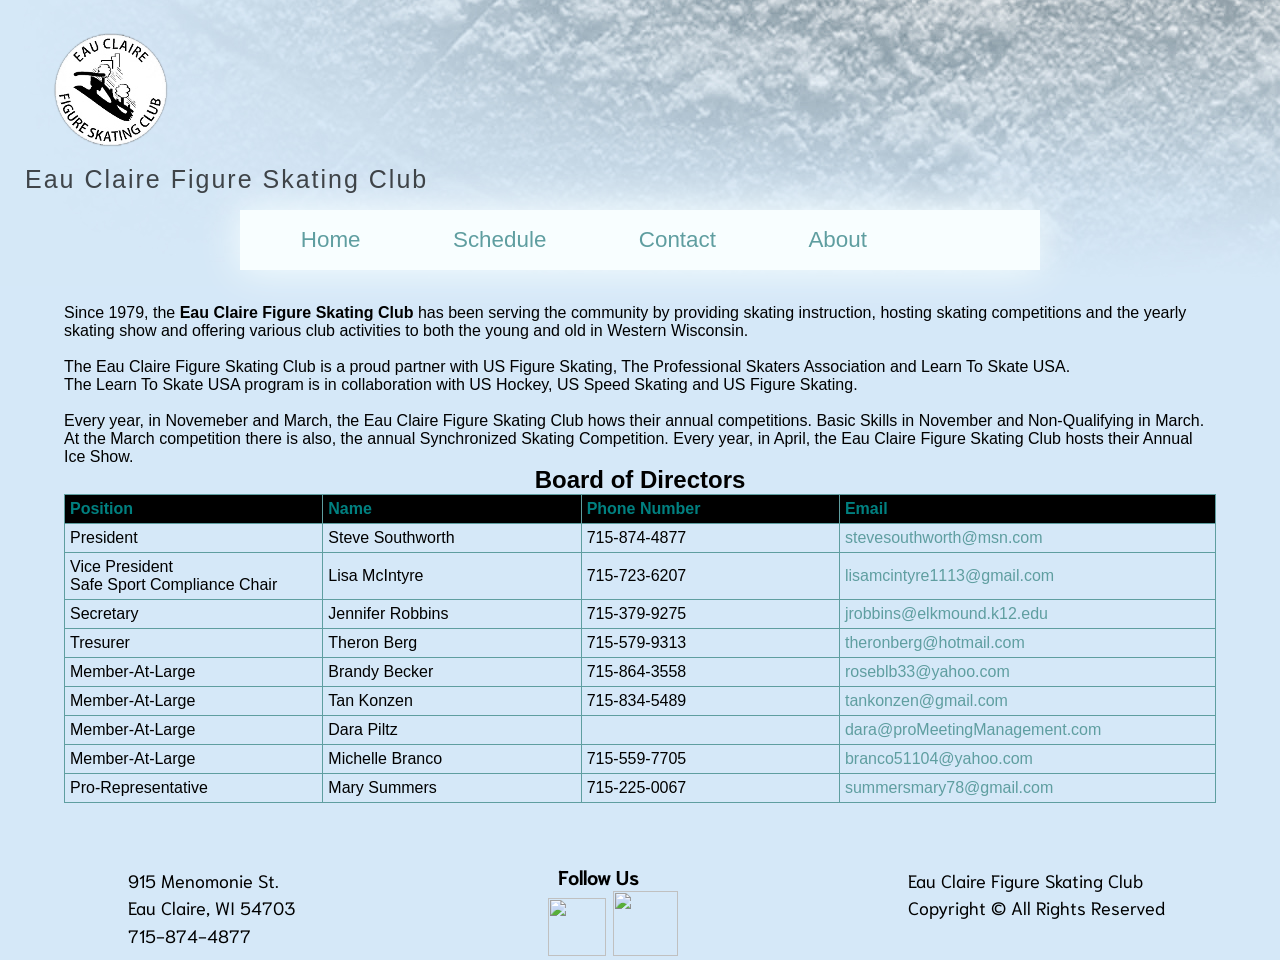
==== Front end/about.html @ 9b0f7a4b "Merge branch 'master' of https://github.com/AndrewKerstenCVTC/agile_fa_2018_IceContracting" ====
<!DOCTYPE html>
<html lang="en">
<head>
  <title>ECFigureSkate</title>
  <link href="css/stylesheet.css" rel="stylesheet" type="text/css">
    

</head>
<body>
<header>
    <img id= "logo" src="images/ECFigureSkateLogo.png"> <span id= "Title">Eau Claire Figure Skating Club</span> 
   
 
  
  <div class= "ul">
  <ul id="nav">
    <li><a class="active" href="IceSkating.html">Home</a></li>
    <li><a href="skaterInfo.html">Schedule</a></li>
    <li><a href="contact.html">Contact</a></li>
    <li><a href="about.html">About</a></li>
  </ul>
  </div>
  
  <!--<img src="images/ice_background2.jpg">-->
</header>
  
  <div id="main">
    <section id= "about">
      <p id="aboutIntro"><br>Since 1979, the <strong>Eau Claire Figure Skating Club</strong> has been serving the community by providing skating instruction, hosting skating competitions and the yearly skating show and offering various club activities to both the young and old in Western Wisconsin.</p><br>
      <p id="aboutIntro">The Eau Claire Figure Skating Club is a proud partner with US Figure Skating, The Professional Skaters Association and Learn To Skate USA.<br>
      The Learn To Skate USA program is in collaboration with US Hockey, US Speed Skating and US Figure Skating.
      <br>
      <br>
      Every year, in Novemeber and March, the Eau Claire Figure Skating Club hows their annual competitions. Basic Skills in November and Non-Qualifying in March. At the March competition there is also, the annual Synchronized Skating Competition.
      Every year, in April, the Eau Claire Figure Skating Club hosts their Annual Ice Show. </p>
    </section>
    
   <section id="boardOfDirectors">
   	<h2>Board of Directors</h2>
          <table class="boardOfDirectors">
            <tr class="boardOfDirectorsTR"><th>Position</th><th>Name</th><th>Phone Number</th><th>Email</th>
            <tr>
              <td>President</td> 
              <td>Steve Southworth</td>  
              <td>715-874-4877</td>  
              <td><a href="mailto:stevesouthworth@msn.com">stevesouthworth@msn.com</a></td>
            </tr>
            <tr>
              <td>Vice President<br>Safe Sport Compliance Chair</td>
              <td>Lisa McIntyre</td>
              <td>715-723-6207</td>  
              <td><a href="mailto:lisamcintyre1113@gmail.com">lisamcintyre1113@gmail.com</a></td>
            </tr>
            <tr>
              <td>Secretary</td>
              <td>Jennifer Robbins</td>  
              <td>715-379-9275</td>  
              <td><a href="mailto:jrobbins@elkmound.k12.edu">jrobbins@elkmound.k12.edu</a></td>
            </tr>
            <tr>
              <td>Tresurer</td>
              <td>Theron Berg</td>  
              <td>715-579-9313</td> 
              <td><a href="mailto:theronberg@hotmail.com">theronberg@hotmail.com</a></td>
            </tr>
            <tr>
              <td>Member-At-Large</td>
              <td>Brandy Becker</td>
              <td>715-864-3558</td>  
              <td><a href="mailto:roseblb33@yahoo.com">roseblb33@yahoo.com</a></td>
            </tr>
            <tr>
              <td>Member-At-Large</td>
              <td>Tan Konzen</td>  
              <td>715-834-5489</td>  
              <td><a href="mailto:tankonzen@gmail.com">tankonzen@gmail.com</a></td>
            </tr>
            <tr>
              <td>Member-At-Large</td>
              <td>Dara Piltz</td>
              <td>  </td>  
              <td><a href="mailto:dara@proMeetingManagement.com">dara@proMeetingManagement.com</a></td>
            </tr>
            <tr>
              <td>Member-At-Large</td>
              <td>Michelle Branco</td>  
              <td>715-559-7705</td>  
              <td><a href="mailto:branco51104@yahoo.com">branco51104@yahoo.com</a></td>
            </tr>
            <tr>
              <td>Pro-Representative</td>
              <td>Mary Summers</td>  
              <td>715-225-0067</td>  
              <td><a href="mailto:summersmary78@gmail.com">summersmary78@gmail.com</a></td>
            </tr>
          </table>
   </section>
  
</div>
      <footer class="newfooter">
      <div id="footer-address">
        <p>
          915 Menomonie St.
          <br>
          Eau Claire, WI 54703
          <br>
          715-874-4877
          <br>
        </p>

      </div>
      <div id="follow-us">
        <h6> Follow Us </h6>
        <div id="facebook2">
          <a href= "https://www.facebook.com/eauclairefigureskate"  target="_blank"> <img src="images/facebook_icon.png"> </a>
        </div>
        <div id="instagram2">
          <a href= "https://www.instagram.com/ec.figureskaters/" target="_blank"> <img  src="images/instagram_icon.png"> </a>
        </div>
      </div>
        <div id="rights">
          <p>
            Eau Claire Figure Skating Club <br>
            Copyright &copy; All Rights Reserved
          </p>
        </div>
    </footer>
  </body>
</html>
  <!-- Idk what's going on here but it was invalid html so I commented it out -sks
/*<<<<<<< HEAD
</body>
</html>
=======
</html>
>>>>>>> 5eecba372fe746730c32172f70d1462ac21bff67 -->
---- Front end/css/stylesheet.css ----
@import url(https://fonts.googleapis.com/css?family=Niramit:400,300,600);

* {
  margin: 0;
  padding: 0;
  box-sizing: border-box;
  -webkit-box-sizing: border-box;
  -moz-box-sizing: border-box;
  -webkit-font-smoothing: antialiased;
  -moz-font-smoothing: antialiased;
  -o-font-smoothing: antialiased;
  font-smoothing: antialiased;
  text-rendering: optimizeLegibility;
}
html{
  background-color: green;
  background-image: url("ice_background2.jpg");
  background: no-repeat;
  font-family: sans-serif
}

body {
  background-color: #d5e8f8;
}

#Title {
  font-family: sans-serif;
  font-size: 25px;
  letter-spacing: 2px;
  opacity: 0.7;
  text-align: right;
  position: relative;
  margin-left: 1em;
  padding-top: 1em;
}

header {
  background-image: url("../images/ice-background-1.jpg");
  background-repeat: no-repeat;
  background-position: bottom left;
  padding-bottom: 1em;  
}

#logo {
  position: relative;
  text-align: right;
  display: block;
  margin-left: 50px;
  padding-top: 30px;
  margin-bottom: 1em
}

ul {
    list-style-type: none;
    margin: 0;
    padding: 0;
    overflow: hidden;
}

li {
  display: block;
  margin: .5em;
  margin-left: 2em
}

li a {
    display: block;
    color: cadetblue;
    text-align: center;
    padding: 14px 16px;
    text-decoration: none;
}
a{
  color: cadetblue;
  text-decoration: none;
}
a:hover{
  color: #1b4b4d;
  text-decoration: underline
}
li a:hover {
    background-color: #89c5f8;
}
#nav li{
  display: inline-block;
  font-size: 1.4em;
  margin-top: 3px;
  margin-bottom: 3px;
  
}
#nav{
  box-shadow: 0 0 40px #f8feff;
  background-color: #f8feff;
  width: 50em;
  margin-top: 1em;
  margin-left: auto;
  margin-right: auto
}
.Sponsors {
  font-size: 3em;
  color: cadetblue;
  font-family: cursive;
  margin-bottom: 10px
}

.section1 {
  font-size: 16px;
}

#sessiontypes {
  margin: auto;
  width: 50%;
}
#sessiontypeh4 {
  float: left;
  display: inline-block;
  padding: 2px;
  margin-top: 1px;
  
}
#freestylebox {
  text-align: center;
  background-color: lightgray;
  padding-top: 2px;
  padding: 2px;
  border: 1px solid grey;
  border-radius: 4px;
  margin-left: 10px;
  margin-bottom: 10px;
  width: 80px;
  float: left;
}

#combobox {
  text-align: center;
  background-color: lightpink;
  padding: 2px;
  border: 1px solid #d46a6a;
  border-radius: 4px;
  width: 80px;
  float: left;
  margin-left: 10px;
  margin-bottom: 10px;
}

#movesbox {
  text-align: center;
  background-color: lightgreen;
  padding: 2px;
  border: 1px solid green;
  border-radius: 4px;
  width: 80px;
  float: left;
  margin-left: 10px;
  margin-bottom: 10px;
}



#SkatePic {
  display: block;
  margin-top: 50px;
  margin-left: auto;
  margin-right: auto;
  margin-bottom: 0;
  width: 80%;
  text-align: center;
}

/*
.footer {
    background-color: aliceblue;
    padding: 5px;
    text-align: center;
	color: black;
	font: 12px "HelveticaNeue";
	font-family: "HelveticaNeue","Helvetica Neue",Helvetica,Arial,sans-serif;
	width: 100%;
	display: inline-block;
    margin-top: 5em;
}

.footerinfo1 {
    float: left;
	text-align: center;
	display: inline;
	alink: black;
	vlink: black;
	color: black;
    width: 30%;
}

.footerinfo3 {
    float: left;
	text-align: center;
	display: inline;
	padding-right: 50px;
    width: 30%;

}

.footerinfo4 {
	float: right;
	text-align: center;
	display: inline;
	padding-right: 50px;
    width: 30%;
}
.social{
  height: 20px;
  width: 20px;
  display: inline-block;
  margin-left: 5px;
  margin-right: 5px
}
#facebook{
  background-image: url("../images/facebook.png");
}
#instagram{
  background-image: url("../images/instagram.png");
}



.footerinfo3 h4{
  margin-bottom: 8px;
}

*/


/* footer css   */
.newfooter {
  padding-top: 60px;
  padding-top: 60px;
  display: block;
  margin-left: 10%;
}

#footer-address {
  float: left;
  font-family: "Niramit", Helvetica, Arial, sans-serif;
  font-size: 18px;
  line-height: 1.525em;
  margin-right: 22%;
  margin-top: 4px;
}
#follow-us {
  float: left;
  
}

#follow-us h6 {
  font-size: 20px;
  font-family: "Niramit", Helvetica, Arial, sans-serif;
  margin-left: 10px;
  padding-bottom: 2px;
  
}

#facebook2 {
  display: inline-block;
  width: 60px;
  height: 60px;
}

#facebook2 img {
  width: 58px;
  height: 58px;
  margin-bottom: 3px;
}

#instagram2 {
  display: inline-block;
}

#instagram2 img {
  width: 65px;
  height: 65px;
}

#rights {
  float: right;
  font-family: "Niramit", Helvetica, Arial, sans-serif;
  font-size: 18px;
  line-height: 1.525em;
  margin-right: 10%;
  margin-left: 15%;
  margin-top: 4px;
}





/* end of footer css   */

#main{
  width: 90%;
  text-align: center;
  margin-left: auto;
  margin-right: auto;
}
.contact-info h1, .contact-info h2, .contact-info h3{
  text-align: left
}
#scheduleMain{
 
  margin-left: auto;
  margin-right: auto;
  margin-bottom: 2em;
  background-color: #c1e3ff;
  width: 96%;
  box-shadow: 5px 5px 10px #95c8f4;
  padding-bottom: 1em;
}
table{
  margin-left: auto;
  margin-right: auto;
  margin-bottom: 2em;
}
td, th, table{
  border: 1px solid cadetblue;
}
td, th{
  padding: 5px 0 5px 0;
  width: 13%
}
#scheduleMain h2{
  font-family: cursive;
  text-align: center;
  text-decoration: underline;
}
.calendarDay{
  text-align: left;
  margin-top: 0;
  font-size: 1.5em;
}
#contactForm{
  margin-bottom: 3em;
}
#contactForm h3{
  text-align: center;
}
#map{
  margin-left: auto;
  margin-right: auto;
}
#gold{
  float: left;
  background-image: url("../images/gold-final.png");
}
#silver{
  margin-left: auto;
  margin-right: auto;
  background-image: url("../images/silver-final.png");
}
#bronze{
  float: right;
  margin-top: 0;
  background-image: url("../images/bronze-final.png");
}
.sponsor{
  width: 294px;
  display: inline-block;
  height: 100%;
  background-repeat: no-repeat;
  background-position: top center;
  height: 542px;
  padding-top: 2em;
  box-shadow: 8px 8px 14px #23537b;
}
.hSponsor{
  font-size: 30px;
  color: black;
  font-family: cursive;
  text-decoration: underline;
  opacity: .55
}
.pSponsor{
  padding-left: 1em;
  padding-right: 1em;
  opacity: .55;
  font-family: serif;
  font-size: 1.37em
}
#Sponsor{
  margin-bottom: 4em;
}
#intro{
  margin-top: 0
}

table li {
  border: 1px solid cadetblue;
  border-radius: 3px;
  margin-left: 0.5em;
  margin-right: 0.5em;
  padding: 0.2em;
  text-align: center;
  background-color: #d5fdd5;
  cursor: pointer;
}

/* contact.html styles */
.contact-container {
	width: 80%;
	height: 80%;
	margin: 0 auto;
	background-color: #d5e8f8;
	padding-top: 2em;
}

.contact-column h3 {
	text-align: left;	
	padding-bottom: 1em;
}
.contact-column {
    float: left;
    width: 40%;
    height: 100%;
}

.row {
	height: 100%;
	width: 100%;
	margin: 0;
}

.row:after {
    content: "";
    display: table;
    clear: both;
}

.contact-form {
    margin: 0 auto;
    max-width: 500px;
    padding: 15px 15px 10px 15px;
    border: 1px solid #d5e8f8;
}

.contact-form .req {
    color:red;
}

.contact-form .split-input {
    width: 48%;
}

.split-label {
    width: 48%;
    display: inline-block;
    float: left;
}

.split-label:after {
    content: "";
    display: table;
    clear: both;
}

.contact-form .long-input {
    width: 98%;
}

.contact-form textarea {
    height: 5em;
}

.contact-form input {
	line-height: 2em;
}

.contact-form input[type=submit], 
.contact-form input[type=button],
.contact-form button {
    padding: 1.5em 3em 1.5em 3em;
    border: none;
    color: #ffffff;
    background-color: #356994;
    width: 100%;
}

.contact-form input[type=submit]:hover, 
.contact-form input[type=button]:hover,
.contact-form button:hover {
    background-color: #7BA7CC;
    box-shadow: none;
}

.contact-column a {
	color: #356994;
}

.contact-column a:hover {
	color: #7BA7CC;
	text-decoration: none;
}

.contact-form input[type=radio] {
	padding: 5px;
	margin: 5px;
	display: inline;
}

#right-float {
	float: right;
}

.contact-form label {
	margin: 0 0 3px 0;
    padding: 0px;
    font-weight: bold;
}

.block {
    display: block;
}

.inline {
    display: inline-block;
}

.contact-form li {
    padding: 5px;
    display: block;
    list-style: none;
    margin: 10px 0 0 0;
}

#session-times {
	margin-top: 3em;
	margin-bottom: 3em;
}

#session-times thead tr th:first-child,
tbody tr td:first-child {
	width: 5%;
	min-width: 10px;
  	max-width: 10px;
}

#map {
	width: 75% !important;
	height: 280px;
	margin: 0;
	position: relative;
	padding-bottom: 3em;
}

address {
	text-align:center;
	padding: 3em;
}

address > span {
	text-align:left; 
	display:inline-block;
	padding: 0;
	margin: 0;
	line-height: 1em;
}

/* summary.html styles */

#summary-container {
	width: 80%;
	margin: 0 auto;
}

.summary-column {
    float: left;
    width: 40%;
    height: 100%;
    margin: 3em;
}


/* about.html styles - start */

table.boardOfDirectors, th, td {
    /*border: 1px solid black;*/
    border-collapse: collapse;
    margin: auto;
    text-align: left
}
th, td {
    padding: 5px;
}

tr.boardOfDirectorsTR {
	color: teal;
	background-color: black;
}
#aboutIntro {
	text-align: left;
	
}

/* about.html styles - end */
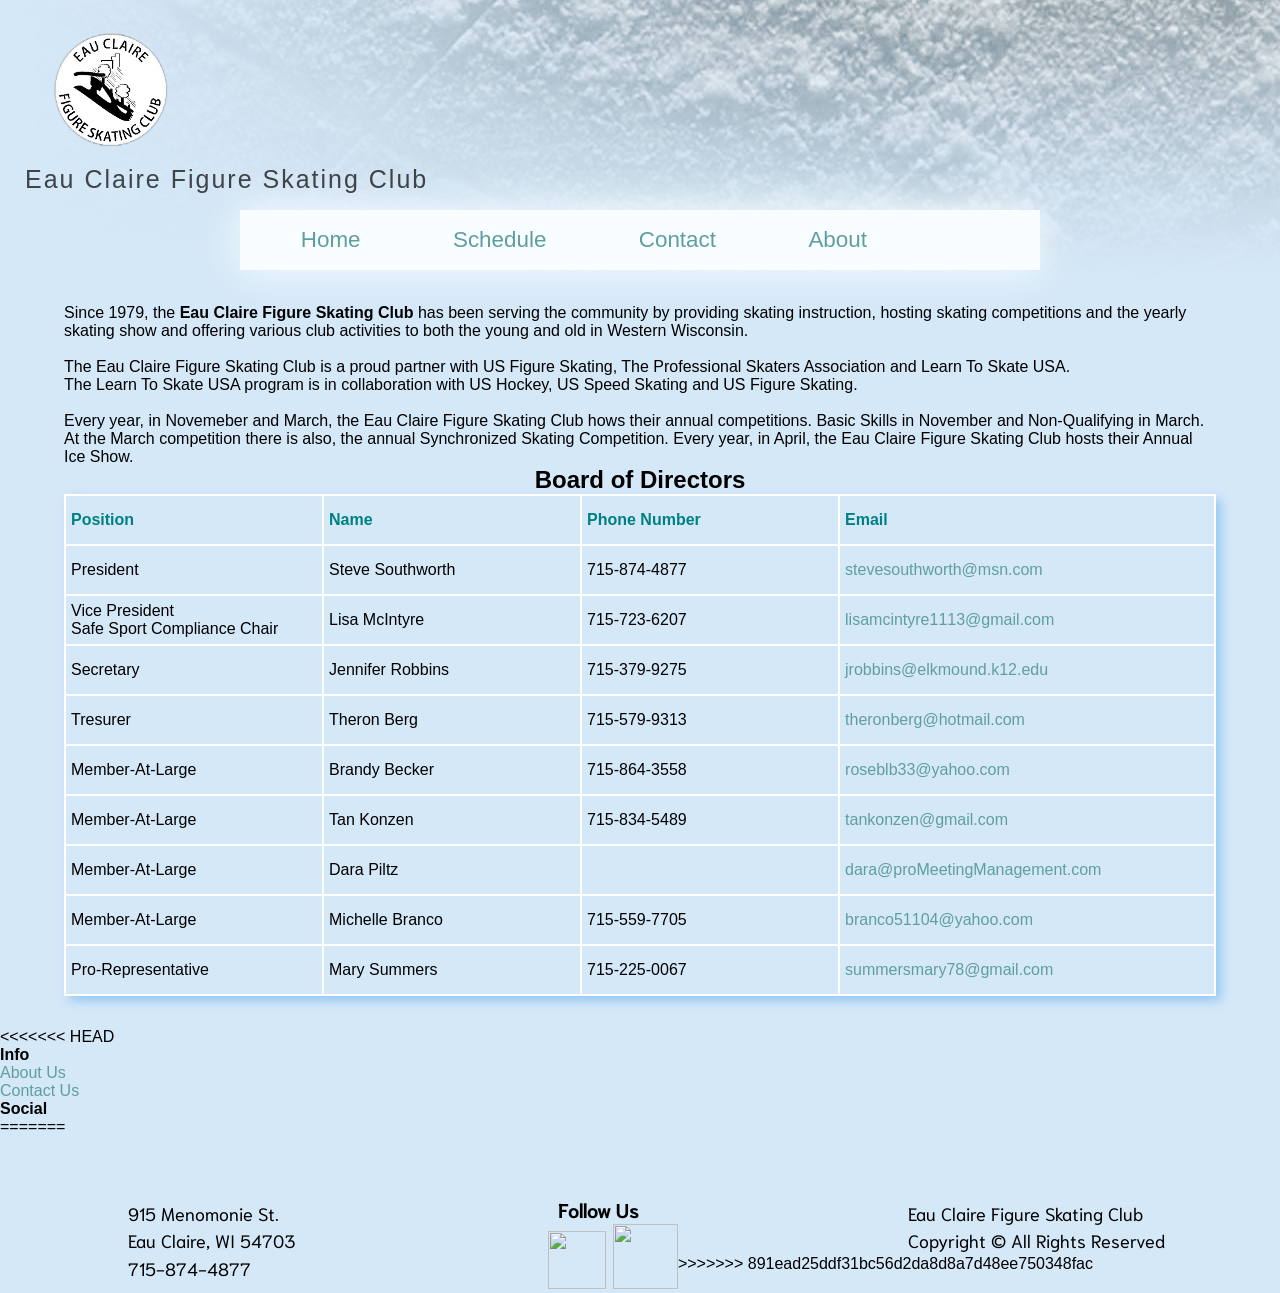
==== commit 303ab276: "edited calendar and contact form css. made footer smaller.  -sks" ====
--- a/Front end/about.html
+++ b/Front end/about.html
@@ -97,6 +97,20 @@
    </section>
   
 </div>
+<<<<<<< HEAD
+  <div class="footer">	
+	<ul id="footerinfo">
+		<h4>Info</h4>
+		<a href="about.html">About Us</a><br>
+		<a href="contact.html">Contact Us</a><br>
+    </ul>    
+	<ul id="footersocial">
+		<h4>Social</h4>
+        <div class="social"><a class="social" id="facebook" href="https://www.facebook.com/eauclairefigureskate" target="_blank"></a></div>
+        <div class="social"><a class="social" id="instagram" href="https://www.instagram.com/ec.figureskaters/" target="_blank"></a></div>
+    </ul>    
+  </div>
+=======
       <footer class="newfooter">
       <div id="footer-address">
         <p>
@@ -125,6 +139,7 @@
           </p>
         </div>
     </footer>
+>>>>>>> 891ead25ddf31bc56d2da8d8a7d48ee750348fac
   </body>
 </html>
   <!-- Idk what's going on here but it was invalid html so I commented it out -sks
--- a/Front end/css/stylesheet.css
+++ b/Front end/css/stylesheet.css
@@ -112,7 +112,6 @@
   width: 50%;
 }
 #sessiontypeh4 {
-  float: left;
   display: inline-block;
   padding: 2px;
   margin-top: 1px;
@@ -128,9 +127,10 @@
   margin-left: 10px;
   margin-bottom: 10px;
   width: 80px;
-  float: left;
-}
-
+}
+.key{
+  display: inline-block
+}
 #combobox {
   text-align: center;
   background-color: lightpink;
@@ -138,7 +138,6 @@
   border: 1px solid #d46a6a;
   border-radius: 4px;
   width: 80px;
-  float: left;
   margin-left: 10px;
   margin-bottom: 10px;
 }
@@ -150,13 +149,9 @@
   border: 1px solid green;
   border-radius: 4px;
   width: 80px;
-  float: left;
   margin-left: 10px;
   margin-bottom: 10px;
 }
-
-
-
 #SkatePic {
   display: block;
   margin-top: 50px;
@@ -170,41 +165,34 @@
 /*
 .footer {
     background-color: aliceblue;
-    padding: 5px;
     text-align: center;
 	color: black;
+    padding: 5px;
 	font: 12px "HelveticaNeue";
 	font-family: "HelveticaNeue","Helvetica Neue",Helvetica,Arial,sans-serif;
-	width: 100%;
 	display: inline-block;
     margin-top: 5em;
-}
-
-.footerinfo1 {
+    width: 40em;
+    margin-left: 30%;
+    margin-right: 30%;
+}
+
+#footerinfo {
     float: left;
 	text-align: center;
-	display: inline;
+	display: inline-block;
 	alink: black;
 	vlink: black;
 	color: black;
-    width: 30%;
-}
-
-.footerinfo3 {
+    width: 50%;
+}
+
+#footersocial {
     float: left;
 	text-align: center;
-	display: inline;
-	padding-right: 50px;
-    width: 30%;
-
-}
-
-.footerinfo4 {
-	float: right;
-	text-align: center;
-	display: inline;
-	padding-right: 50px;
-    width: 30%;
+	display: inline-block;
+    width: 50%;
+
 }
 .social{
   height: 20px;
@@ -305,26 +293,56 @@
   text-align: left
 }
 #scheduleMain{
+<<<<<<< HEAD
+  margin-bottom: 2em;
+  padding-bottom: 1em;
+  clear: both
+}
+.scheduleContent{
+=======
  
+>>>>>>> 891ead25ddf31bc56d2da8d8a7d48ee750348fac
+  margin-left: auto;
+  margin-right: auto;
+  width: 96%;
+}
+table{
   margin-left: auto;
   margin-right: auto;
   margin-bottom: 2em;
-  background-color: #c1e3ff;
-  width: 96%;
+  background-color: white;
   box-shadow: 5px 5px 10px #95c8f4;
-  padding-bottom: 1em;
-}
-table{
-  margin-left: auto;
-  margin-right: auto;
-  margin-bottom: 2em;
-}
-td, th, table{
-  border: 1px solid cadetblue;
 }
 td, th{
   padding: 5px 0 5px 0;
-  width: 13%
+  width: 13%;
+  margin-left: 5px;
+  background-color: #d5e8f8;
+}
+td{
+  height: 150px
+}
+#sessiontypes{
+  display: block;
+  margin-left: auto;
+  margin-right: auto;
+  width: 96%;
+  text-align: center
+}
+.scheduleContent button{
+  display: inline-block;
+  background-color: aliceblue;
+  box-shadow: 5px 5px 10px #95c8f4;
+  font-size: 1.3em;
+  padding: 4px;
+  border-radius: 7px;
+  margin: 1em; 
+  float: right
+}
+.scheduleContent button:hover{
+  background-color: #fff;
+  box-shadow: 3px 3px 5px #95c8f4;
+  
 }
 #scheduleMain h2{
   font-family: cursive;
@@ -467,35 +485,29 @@
 .contact-form textarea {
     height: 5em;
 }
-
-.contact-form input {
-	line-height: 2em;
-}
-
+.contact-form input[type=text]{
+  height: 3em;
+}
+.contact-form input[type=email]{
+  height: 3em;
+}
 .contact-form input[type=submit], 
 .contact-form input[type=button],
 .contact-form button {
-    padding: 1.5em 3em 1.5em 3em;
+    padding: 1px 15px 5px 15px;
     border: none;
     color: #ffffff;
-    background-color: #356994;
-    width: 100%;
+    font-size: 1em;
+    background-color: #7BA7CC;
+    height: 2em;
+    float: right
 }
 
 .contact-form input[type=submit]:hover, 
 .contact-form input[type=button]:hover,
 .contact-form button:hover {
-    background-color: #7BA7CC;
+    background-color: #A9CBE8;
     box-shadow: none;
-}
-
-.contact-column a {
-	color: #356994;
-}
-
-.contact-column a:hover {
-	color: #7BA7CC;
-	text-decoration: none;
 }
 
 .contact-form input[type=radio] {
@@ -503,7 +515,9 @@
 	margin: 5px;
 	display: inline;
 }
-
+select{
+  height: 3em;
+}
 #right-float {
 	float: right;
 }
@@ -529,20 +543,8 @@
     margin: 10px 0 0 0;
 }
 
-#session-times {
-	margin-top: 3em;
-	margin-bottom: 3em;
-}
-
-#session-times thead tr th:first-child,
-tbody tr td:first-child {
-	width: 5%;
-	min-width: 10px;
-  	max-width: 10px;
-}
-
 #map {
-	width: 75% !important;
+	width: 85% !important;
 	height: 280px;
 	margin: 0;
 	position: relative;
@@ -565,33 +567,33 @@
 /* summary.html styles */
 
 #summary-container {
-	width: 80%;
-	margin: 0 auto;
+	margin: 75px;
+    padding: 15px 15px 10px 15px;
+    border: 1px solid #d5e8f8;
 }
 
 .summary-column {
     float: left;
-    width: 40%;
+    width: 30%;
     height: 100%;
-    margin: 3em;
 }
 
 
 /* about.html styles - start */
 
-table.boardOfDirectors, th, td {
+.boardOfDirectors table, th, td {
     /*border: 1px solid black;*/
     border-collapse: collapse;
     margin: auto;
     text-align: left
 }
-th, td {
+.boardOfDirectors th, td {
     padding: 5px;
+    height: 3em
 }
 
 tr.boardOfDirectorsTR {
 	color: teal;
-	background-color: black;
 }
 #aboutIntro {
 	text-align: left;
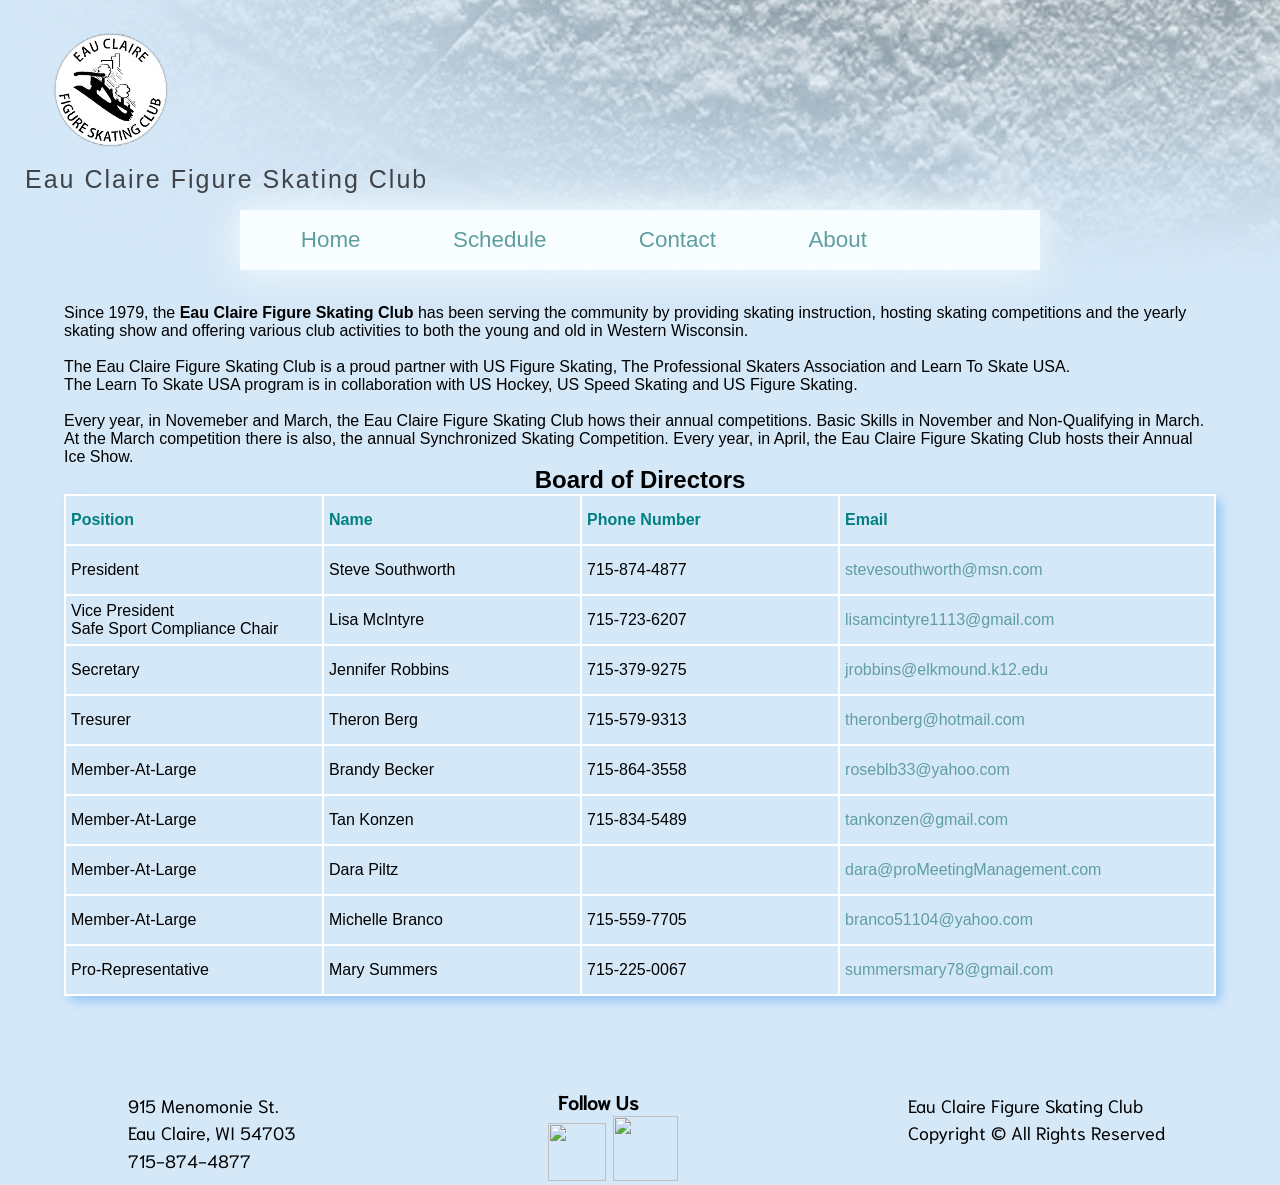
==== commit 7e9227eb: "adjust footer on pages as it added symbols - ayang" ====
--- a/Front end/about.html
+++ b/Front end/about.html
@@ -97,8 +97,7 @@
    </section>
   
 </div>
-<<<<<<< HEAD
-  <div class="footer">	
+  <!--<div class="footer">	
 	<ul id="footerinfo">
 		<h4>Info</h4>
 		<a href="about.html">About Us</a><br>
@@ -109,8 +108,7 @@
         <div class="social"><a class="social" id="facebook" href="https://www.facebook.com/eauclairefigureskate" target="_blank"></a></div>
         <div class="social"><a class="social" id="instagram" href="https://www.instagram.com/ec.figureskaters/" target="_blank"></a></div>
     </ul>    
-  </div>
-=======
+  </div>-->
       <footer class="newfooter">
       <div id="footer-address">
         <p>
@@ -139,7 +137,6 @@
           </p>
         </div>
     </footer>
->>>>>>> 891ead25ddf31bc56d2da8d8a7d48ee750348fac
   </body>
 </html>
   <!-- Idk what's going on here but it was invalid html so I commented it out -sks
--- a/Front end/css/stylesheet.css
+++ b/Front end/css/stylesheet.css
@@ -485,29 +485,51 @@
 .contact-form textarea {
     height: 5em;
 }
+<<<<<<< HEAD
 .contact-form input[type=text]{
   height: 3em;
 }
 .contact-form input[type=email]{
   height: 3em;
 }
+=======
+
+.contact-form input {
+	line-height: 2em;
+}
+
+>>>>>>> 9b0f7a4b4429ad6d7f694224ad76fb46e575d2eb
 .contact-form input[type=submit], 
 .contact-form input[type=button],
 .contact-form button {
-    padding: 1px 15px 5px 15px;
+    padding: 1.5em 3em 1.5em 3em;
     border: none;
     color: #ffffff;
+<<<<<<< HEAD
     font-size: 1em;
     background-color: #7BA7CC;
     height: 2em;
     float: right
+=======
+    background-color: #356994;
+    width: 100%;
+>>>>>>> 9b0f7a4b4429ad6d7f694224ad76fb46e575d2eb
 }
 
 .contact-form input[type=submit]:hover, 
 .contact-form input[type=button]:hover,
 .contact-form button:hover {
-    background-color: #A9CBE8;
+    background-color: #7BA7CC;
     box-shadow: none;
+}
+
+.contact-column a {
+	color: #356994;
+}
+
+.contact-column a:hover {
+	color: #7BA7CC;
+	text-decoration: none;
 }
 
 .contact-form input[type=radio] {
@@ -543,8 +565,20 @@
     margin: 10px 0 0 0;
 }
 
+#session-times {
+	margin-top: 3em;
+	margin-bottom: 3em;
+}
+
+#session-times thead tr th:first-child,
+tbody tr td:first-child {
+	width: 5%;
+	min-width: 10px;
+  	max-width: 10px;
+}
+
 #map {
-	width: 85% !important;
+	width: 75% !important;
 	height: 280px;
 	margin: 0;
 	position: relative;
@@ -567,15 +601,15 @@
 /* summary.html styles */
 
 #summary-container {
-	margin: 75px;
-    padding: 15px 15px 10px 15px;
-    border: 1px solid #d5e8f8;
+	width: 80%;
+	margin: 0 auto;
 }
 
 .summary-column {
     float: left;
-    width: 30%;
+    width: 40%;
     height: 100%;
+    margin: 3em;
 }
 
 
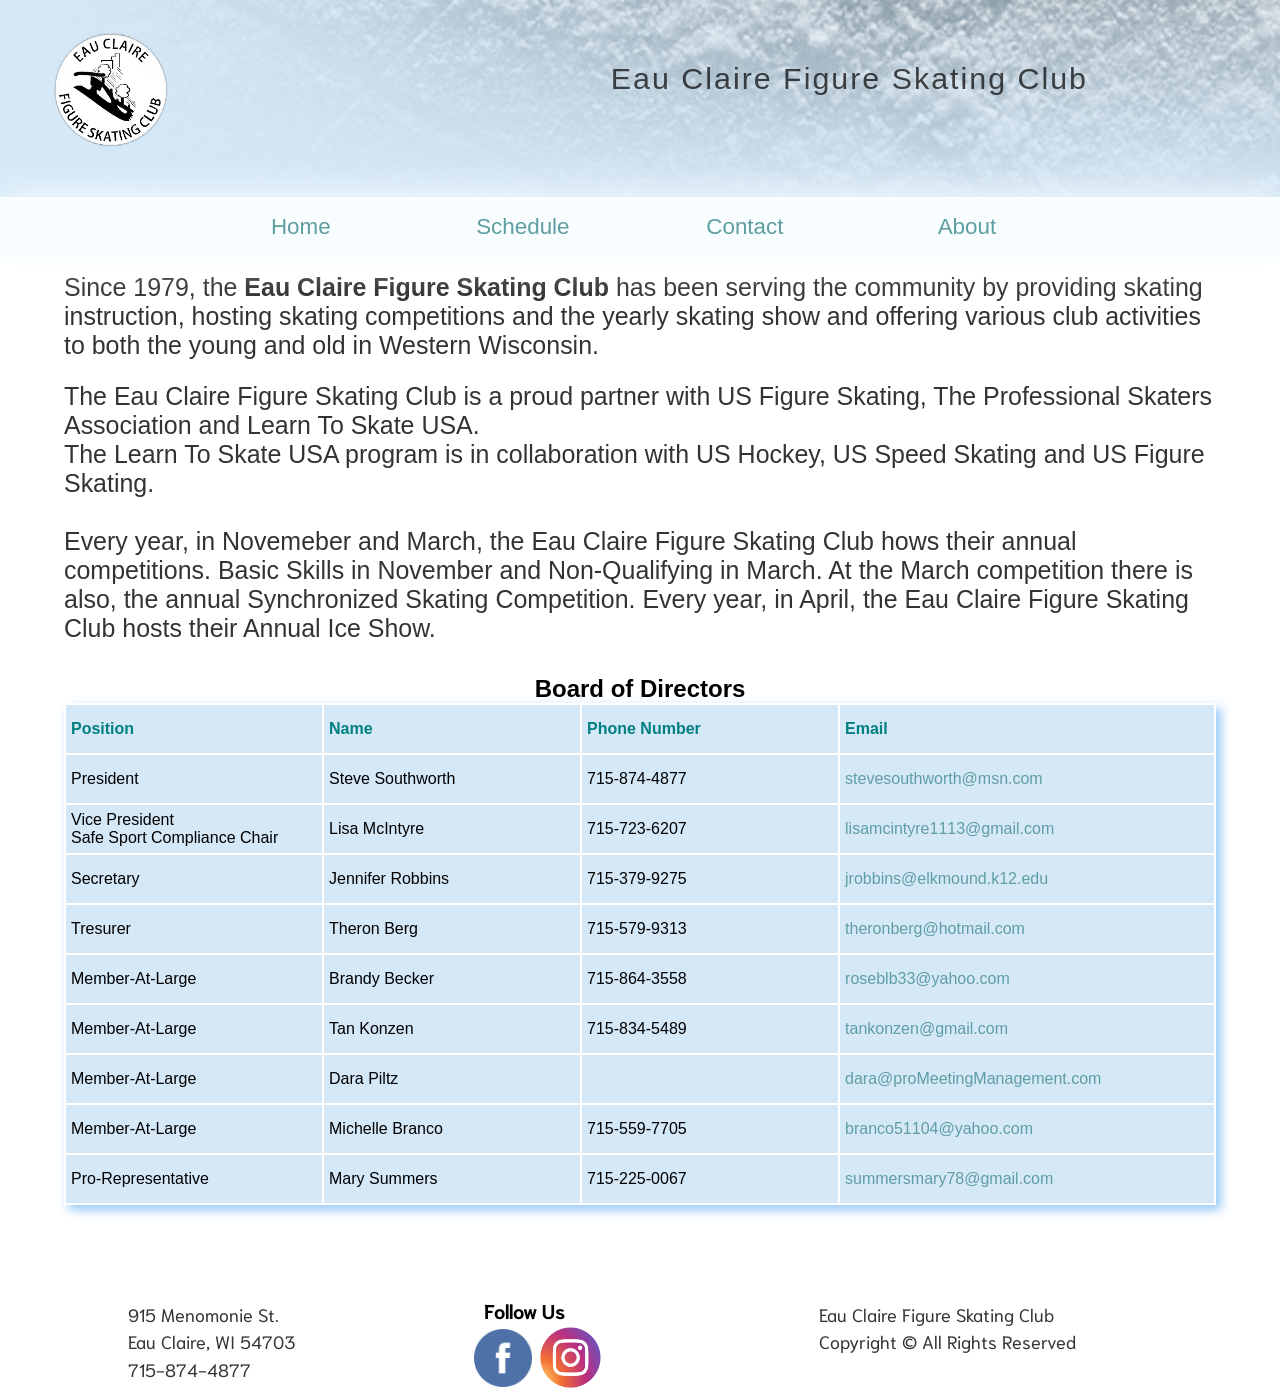
==== commit e3fe0c7f: "WIP CSS editing" ====
--- a/Front end/about.html
+++ b/Front end/about.html
@@ -8,25 +8,26 @@
 </head>
 <body>
 <header>
-    <img id= "logo" src="images/ECFigureSkateLogo.png"> <span id= "Title">Eau Claire Figure Skating Club</span> 
-   
- 
-  
-  <div class= "ul">
-  <ul id="nav">
-    <li><a class="active" href="IceSkating.html">Home</a></li>
-    <li><a href="skaterInfo.html">Schedule</a></li>
-    <li><a href="contact.html">Contact</a></li>
-    <li><a href="about.html">About</a></li>
-  </ul>
-  </div>
-  
-  <!--<img src="images/ice_background2.jpg">-->
-</header>
+	    <img id= "logo" src="images/ECFigureSkateLogo.png"> 
+        <span id= "Title">Eau Claire Figure Skating Club</span> 
+	   
+        
+        <ul id="nav">
+          <div class="ul">
+            <li><a class="active" href="IceSkating.html">Home</a></li>
+            <li><a href="skaterInfo.html">Schedule</a></li>
+            <li><a href="contact.html">Contact</a></li>
+            <li><a href="about.html">About</a></li>
+            </div>
+        </ul>
+        
+	  
+	  <!--<img src="images/ice_background2.jpg">-->
+	</header>
   
   <div id="main">
     <section id= "about">
-      <p id="aboutIntro"><br>Since 1979, the <strong>Eau Claire Figure Skating Club</strong> has been serving the community by providing skating instruction, hosting skating competitions and the yearly skating show and offering various club activities to both the young and old in Western Wisconsin.</p><br>
+      <p id="aboutIntro">Since 1979, the <strong>Eau Claire Figure Skating Club</strong> has been serving the community by providing skating instruction, hosting skating competitions and the yearly skating show and offering various club activities to both the young and old in Western Wisconsin.</p><br>
       <p id="aboutIntro">The Eau Claire Figure Skating Club is a proud partner with US Figure Skating, The Professional Skaters Association and Learn To Skate USA.<br>
       The Learn To Skate USA program is in collaboration with US Hockey, US Speed Skating and US Figure Skating.
       <br>
--- a/Front end/css/stylesheet.css
+++ b/Front end/css/stylesheet.css
@@ -13,25 +13,25 @@
   text-rendering: optimizeLegibility;
 }
 html{
-  background-color: green;
   background-image: url("ice_background2.jpg");
   background: no-repeat;
   font-family: sans-serif
 }
-
-body {
-  background-color: #d5e8f8;
-}
-
+p{
+  color: #333;
+  font-size: 1.3em;
+}
 #Title {
   font-family: sans-serif;
-  font-size: 25px;
+  font-size: 1.9em;
   letter-spacing: 2px;
   opacity: 0.7;
   text-align: right;
   position: relative;
-  margin-left: 1em;
-  padding-top: 1em;
+  margin-right: 15%;
+  margin-top: 2em;
+  margin-bottom: 1em;
+  float: right;
 }
 
 header {
@@ -39,6 +39,7 @@
   background-repeat: no-repeat;
   background-position: bottom left;
   padding-bottom: 1em;  
+  margin-bottom: 2em;
 }
 
 #logo {
@@ -47,29 +48,41 @@
   display: block;
   margin-left: 50px;
   padding-top: 30px;
-  margin-bottom: 1em
-}
-
-ul {
-    list-style-type: none;
-    margin: 0;
-    padding: 0;
-    overflow: hidden;
-}
-
-li {
-  display: block;
-  margin: .5em;
-  margin-left: 2em
-}
-
+  margin-bottom: 1em;
+  float: left
+}
+
+/*NAV STUFF*/
 li a {
     display: block;
     color: cadetblue;
     text-align: center;
     padding: 14px 16px;
     text-decoration: none;
-}
+} 
+.ul{
+  margin-left: auto;
+  margin-right: auto;
+  padding: 0;
+  padding-left: 15%;
+}
+#nav li{
+  display: inline-block;
+  font-size: 1.4em;
+  margin-top: 3px;
+  margin-bottom: 3px; 
+  width: 20%;
+}
+#nav{
+  box-shadow: 0 0 40px #f8feff;
+  background-color: #f8feff;
+  width: 100%;
+  clear: both;
+  position: relative;
+  top: 2em;
+}
+/*END NAV STUFF*/
+
 a{
   color: cadetblue;
   text-decoration: none;
@@ -80,21 +93,6 @@
 }
 li a:hover {
     background-color: #89c5f8;
-}
-#nav li{
-  display: inline-block;
-  font-size: 1.4em;
-  margin-top: 3px;
-  margin-bottom: 3px;
-  
-}
-#nav{
-  box-shadow: 0 0 40px #f8feff;
-  background-color: #f8feff;
-  width: 50em;
-  margin-top: 1em;
-  margin-left: auto;
-  margin-right: auto
 }
 .Sponsors {
   font-size: 3em;
@@ -117,41 +115,33 @@
   margin-top: 1px;
   
 }
-#freestylebox {
+
+.key {
+  display: inline-block;
   text-align: center;
-  background-color: lightgray;
   padding-top: 2px;
   padding: 2px;
-  border: 1px solid grey;
   border-radius: 4px;
   margin-left: 10px;
   margin-bottom: 10px;
   width: 80px;
 }
-.key{
-  display: inline-block
-}
-#combobox {
-  text-align: center;
+
+.moves {
+  background-color: lightgreen;
+  border: 1px solid green;
+}
+
+.combo {
   background-color: lightpink;
-  padding: 2px;
   border: 1px solid #d46a6a;
-  border-radius: 4px;
-  width: 80px;
-  margin-left: 10px;
-  margin-bottom: 10px;
-}
-
-#movesbox {
-  text-align: center;
-  background-color: lightgreen;
-  padding: 2px;
-  border: 1px solid green;
-  border-radius: 4px;
-  width: 80px;
-  margin-left: 10px;
-  margin-bottom: 10px;
-}
+}
+
+.freestyle {
+  background-color: lightgray;
+  border: 1px solid grey;
+}
+
 #SkatePic {
   display: block;
   margin-top: 50px;
@@ -230,20 +220,19 @@
   font-family: "Niramit", Helvetica, Arial, sans-serif;
   font-size: 18px;
   line-height: 1.525em;
-  margin-right: 22%;
+  width: 30%;
   margin-top: 4px;
 }
 #follow-us {
   float: left;
-  
+  width: 30%
 }
 
 #follow-us h6 {
   font-size: 20px;
   font-family: "Niramit", Helvetica, Arial, sans-serif;
   margin-left: 10px;
-  padding-bottom: 2px;
-  
+  padding-bottom: 2px; 
 }
 
 #facebook2 {
@@ -273,13 +262,9 @@
   font-size: 18px;
   line-height: 1.525em;
   margin-right: 10%;
-  margin-left: 15%;
+  width: 30%;
   margin-top: 4px;
 }
-
-
-
-
 
 /* end of footer css   */
 
@@ -293,15 +278,11 @@
   text-align: left
 }
 #scheduleMain{
-<<<<<<< HEAD
   margin-bottom: 2em;
   padding-bottom: 1em;
   clear: both
 }
 .scheduleContent{
-=======
- 
->>>>>>> 891ead25ddf31bc56d2da8d8a7d48ee750348fac
   margin-left: auto;
   margin-right: auto;
   width: 96%;
@@ -366,17 +347,14 @@
 }
 #gold{
   float: left;
-  background-image: url("../images/gold-final.png");
 }
 #silver{
   margin-left: auto;
   margin-right: auto;
-  background-image: url("../images/silver-final.png");
 }
 #bronze{
   float: right;
   margin-top: 0;
-  background-image: url("../images/bronze-final.png");
 }
 .sponsor{
   width: 294px;
@@ -385,8 +363,6 @@
   background-repeat: no-repeat;
   background-position: top center;
   height: 542px;
-  padding-top: 2em;
-  box-shadow: 8px 8px 14px #23537b;
 }
 .hSponsor{
   font-size: 30px;
@@ -409,15 +385,17 @@
   margin-top: 0
 }
 
-table li {
-  border: 1px solid cadetblue;
+#scheduleMain > table li {
   border-radius: 3px;
   margin-left: 0.5em;
   margin-right: 0.5em;
   padding: 0.2em;
   text-align: center;
-  background-color: #d5fdd5;
   cursor: pointer;
+}
+
+#scheduleMain > table li.selected {
+  background-color: #ffd54f;
 }
 
 /* contact.html styles */
@@ -435,7 +413,7 @@
 }
 .contact-column {
     float: left;
-    width: 40%;
+    width: 45%;
     height: 100%;
 }
 
@@ -465,7 +443,9 @@
 .contact-form .split-input {
     width: 48%;
 }
-
+#boardOfDirectors{
+  margin-top: 2em;
+}
 .split-label {
     width: 48%;
     display: inline-block;
@@ -482,38 +462,35 @@
     width: 98%;
 }
 
+.contact-form select {
+	font-size: 16px;
+}
+
 .contact-form textarea {
     height: 5em;
-}
-<<<<<<< HEAD
+    font-size: 16px;
+}
+
 .contact-form input[type=text]{
   height: 3em;
 }
 .contact-form input[type=email]{
   height: 3em;
 }
-=======
 
 .contact-form input {
-	line-height: 2em;
-}
-
->>>>>>> 9b0f7a4b4429ad6d7f694224ad76fb46e575d2eb
+	font-size: 16px;
+}
+
 .contact-form input[type=submit], 
 .contact-form input[type=button],
 .contact-form button {
     padding: 1.5em 3em 1.5em 3em;
     border: none;
     color: #ffffff;
-<<<<<<< HEAD
-    font-size: 1em;
     background-color: #7BA7CC;
-    height: 2em;
-    float: right
-=======
     background-color: #356994;
     width: 100%;
->>>>>>> 9b0f7a4b4429ad6d7f694224ad76fb46e575d2eb
 }
 
 .contact-form input[type=submit]:hover, 
@@ -577,8 +554,11 @@
   	max-width: 10px;
 }
 
+footer p{
+  font-size: 1em
+}
 #map {
-	width: 75% !important;
+	width: 85% !important;
 	height: 280px;
 	margin: 0;
 	position: relative;
@@ -629,9 +609,11 @@
 tr.boardOfDirectorsTR {
 	color: teal;
 }
+#about{
+  font-size: 1.2em;
+}
 #aboutIntro {
 	text-align: left;
-	
 }
 
 /* about.html styles - end */
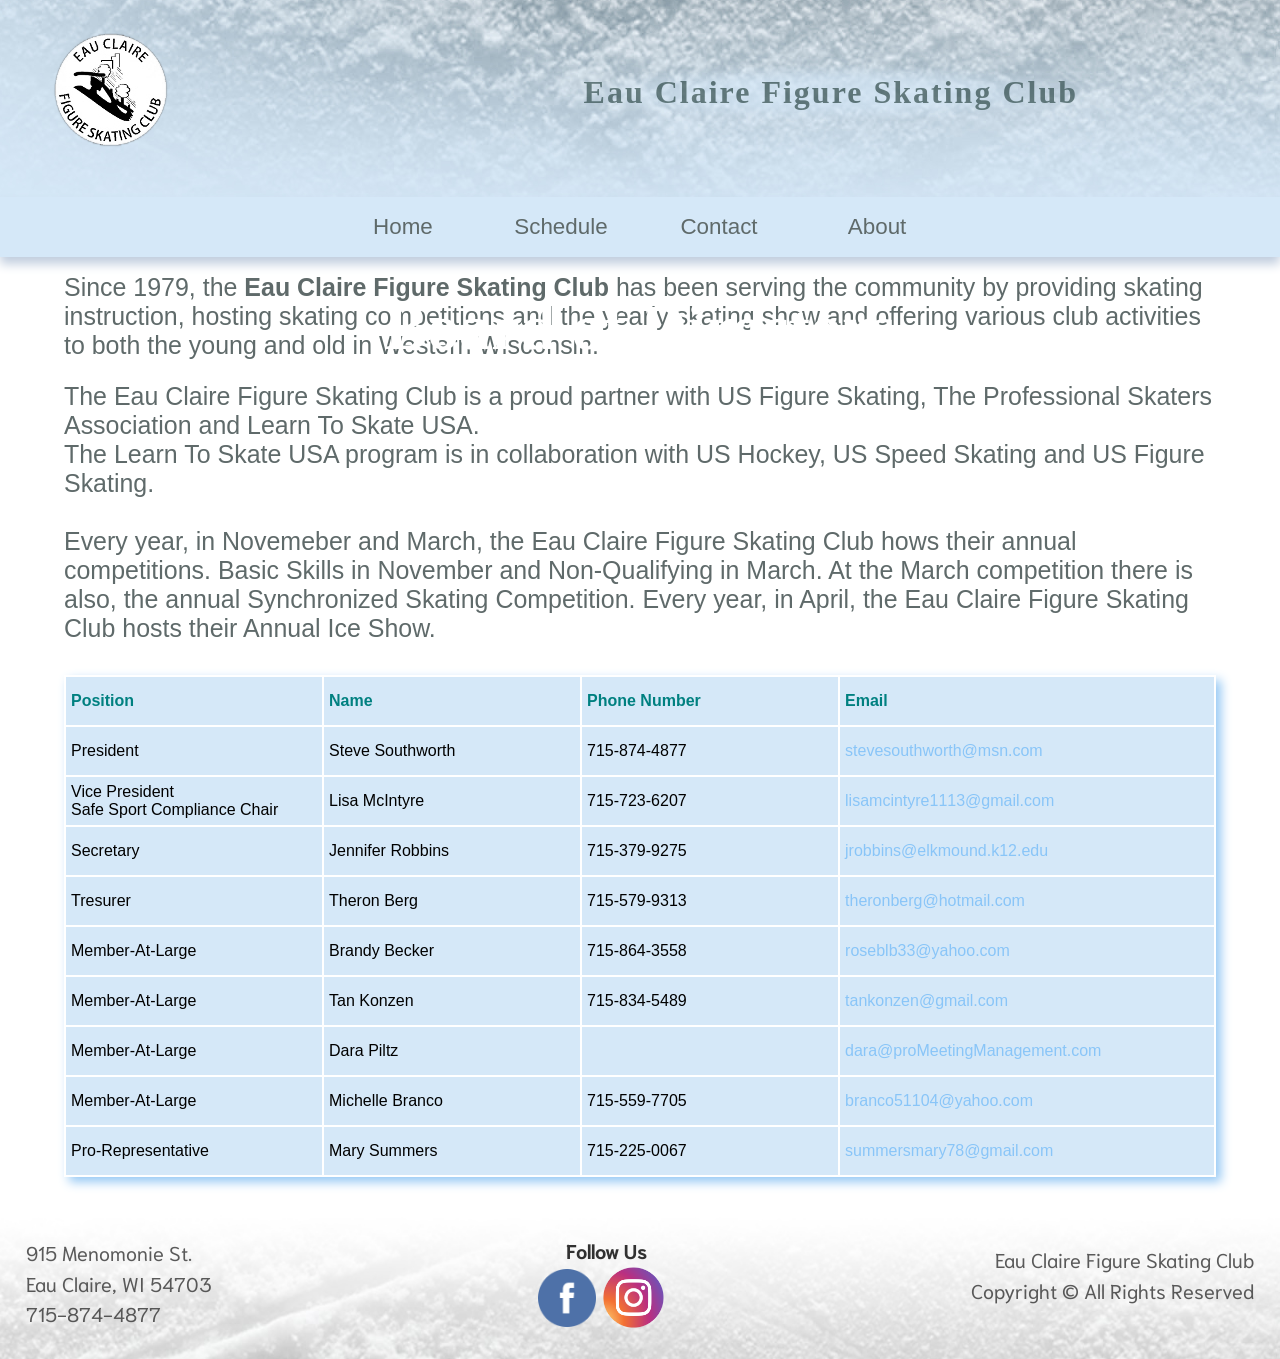
==== commit e894d3c6: "Accidentally went ham on the video text" ====
--- a/Front end/about.html
+++ b/Front end/about.html
@@ -15,7 +15,7 @@
         <ul id="nav">
           <div class="ul">
             <li><a class="active" href="IceSkating.html">Home</a></li>
-            <li><a href="skaterInfo.html">Schedule</a></li>
+            <li><a href="schedule.html">Schedule</a></li>
             <li><a href="contact.html">Contact</a></li>
             <li><a href="about.html">About</a></li>
             </div>
--- a/Front end/css/stylesheet.css
+++ b/Front end/css/stylesheet.css
@@ -13,17 +13,24 @@
   text-rendering: optimizeLegibility;
 }
 html{
-  background-image: url("ice_background2.jpg");
+ 
+  background-image: url("ice_background2.jpg");  
   background: no-repeat;
   font-family: sans-serif
 }
+
+body {
+  background-color: white;
+}
+
 p{
   color: #333;
   font-size: 1.3em;
 }
 #Title {
-  font-family: sans-serif;
-  font-size: 1.9em;
+  font-family: cursive;
+  font-size: 2em;
+  font-weight: bold;
   letter-spacing: 2px;
   opacity: 0.7;
   text-align: right;
@@ -32,14 +39,19 @@
   margin-top: 2em;
   margin-bottom: 1em;
   float: right;
+  color: #355050;
+  padding: 10px;
+  background: radial-gradient(ellipse at center, rgba(213,232,248,1) 0%,rgba(213,232,248,0.87) 37%,rgba(213,232,248,0) 70%,rgba(213,232,248,0) 100%);
 }
 
 header {
   background-image: url("../images/ice-background-1.jpg");
   background-repeat: no-repeat;
-  background-position: bottom left;
+  background-position: bottom right;
+  background-color: #d5e8f8;
   padding-bottom: 1em;  
   margin-bottom: 2em;
+  text-align: center;
 }
 
 #logo {
@@ -55,7 +67,7 @@
 /*NAV STUFF*/
 li a {
     display: block;
-    color: cadetblue;
+    color: #5F6A6A;
     text-align: center;
     padding: 14px 16px;
     text-decoration: none;
@@ -65,6 +77,10 @@
   margin-right: auto;
   padding: 0;
   padding-left: 15%;
+  padding-right: 15%;
+  width: 90%;
+  background-color: #d5e8f8;
+  color: white;
 }
 #nav li{
   display: inline-block;
@@ -74,17 +90,17 @@
   width: 20%;
 }
 #nav{
-  box-shadow: 0 0 40px #f8feff;
-  background-color: #f8feff;
+  background-color: #d5e8f8;
   width: 100%;
   clear: both;
   position: relative;
   top: 2em;
+  box-shadow: 0 7px 10px #c0cdde
 }
 /*END NAV STUFF*/
 
 a{
-  color: cadetblue;
+  color: #89c5f8;
   text-decoration: none;
 }
 a:hover{
@@ -96,7 +112,7 @@
 }
 .Sponsors {
   font-size: 3em;
-  color: cadetblue;
+  color: #5F6A6A;
   font-family: cursive;
   margin-bottom: 10px
 }
@@ -152,80 +168,39 @@
   text-align: center;
 }
 
-/*
-.footer {
-    background-color: aliceblue;
-    text-align: center;
-	color: black;
-    padding: 5px;
-	font: 12px "HelveticaNeue";
-	font-family: "HelveticaNeue","Helvetica Neue",Helvetica,Arial,sans-serif;
-	display: inline-block;
-    margin-top: 5em;
-    width: 40em;
-    margin-left: 30%;
-    margin-right: 30%;
-}
-
-#footerinfo {
-    float: left;
-	text-align: center;
-	display: inline-block;
-	alink: black;
-	vlink: black;
-	color: black;
-    width: 50%;
-}
-
-#footersocial {
-    float: left;
-	text-align: center;
-	display: inline-block;
-    width: 50%;
-
-}
-.social{
-  height: 20px;
-  width: 20px;
-  display: inline-block;
-  margin-left: 5px;
-  margin-right: 5px
-}
-#facebook{
-  background-image: url("../images/facebook.png");
-}
-#instagram{
-  background-image: url("../images/instagram.png");
-}
-
-
-
-.footerinfo3 h4{
-  margin-bottom: 8px;
-}
-
-*/
-
 
 /* footer css   */
+
+
 .newfooter {
-  padding-top: 60px;
-  padding-top: 60px;
-  display: block;
-  margin-left: 10%;
-}
-
+  background-image: url("../images/footer.jpg");
+  background-size: cover;
+  width: 100%;
+  height: 150px;
+  margin-top: 20px;
+  padding-top: 10px;
+  padding-bottom: 6px;
+  position: relative;
+  z-index: -100px;
+}
 #footer-address {
   float: left;
   font-family: "Niramit", Helvetica, Arial, sans-serif;
-  font-size: 18px;
+  font-size: 20px;
+  opacity: .8;
   line-height: 1.525em;
   width: 30%;
-  margin-top: 4px;
+  padding-bottom: 10px;
+  margin-left: 2%;
+  margin-top: 18px;
+  display: inline-block;
 }
 #follow-us {
   float: left;
-  width: 30%
+  width: 30%;
+  display: inline-block;
+  text-align:  center;
+  margin-top: 18px;
 }
 
 #follow-us h6 {
@@ -233,6 +208,22 @@
   font-family: "Niramit", Helvetica, Arial, sans-serif;
   margin-left: 10px;
   padding-bottom: 2px; 
+  text-align:  center;
+  opacity: .8;
+  
+}
+
+#rights {
+  float: right;
+  font-family: "Niramit", Helvetica, Arial, sans-serif;
+  font-size: 20px;
+  line-height: 1.525em;
+  width: 30%;
+  margin-top: 25px;
+  display: inline-block;
+  text-align: right;
+  margin-right: 2%;
+  opacity: .8;
 }
 
 #facebook2 {
@@ -254,16 +245,6 @@
 #instagram2 img {
   width: 65px;
   height: 65px;
-}
-
-#rights {
-  float: right;
-  font-family: "Niramit", Helvetica, Arial, sans-serif;
-  font-size: 18px;
-  line-height: 1.525em;
-  margin-right: 10%;
-  width: 30%;
-  margin-top: 4px;
 }
 
 /* end of footer css   */
@@ -359,17 +340,20 @@
 .sponsor{
   width: 294px;
   display: inline-block;
-  height: 100%;
-  background-repeat: no-repeat;
-  background-position: top center;
-  height: 542px;
+  margin-bottom: 1em
 }
 .hSponsor{
-  font-size: 30px;
+  font-size: 30px;f
   color: black;
+  font-weight: bold;
   font-family: cursive;
-  text-decoration: underline;
-  opacity: .55
+  opacity: .55;
+  display: inline-block;
+}
+.ribbon{
+  display: inline-block;
+  position: relative;
+  top: 12px;
 }
 .pSponsor{
   padding-left: 1em;
@@ -616,4 +600,65 @@
 	text-align: left;
 }
 
+.video-container {
+  position: relative;
+}
+video {
+  height: auto;
+  vertical-align: middle;
+  width: 100%;
+  opacity: 0.7;
+}
+.overlay-desc {
+  background: rgba(0,0,0,0);
+  position: absolute;
+  top: 0; right: 0; bottom: 0; left: 0;
+  display: flex;
+  align-items: center;
+  justify-content: center;
+}
+h2 {
+  position: relative;
+  top: -6em;
+  height: 0;
+  color: white;
+  font-family: cursive;
+  font-size: 4em;
+  text-align: center;
+  z-index: 2;
+}
+#sessionsShadow1{
+  text-align: left;
+  color: rgba(0,0,0,0);
+  text-shadow: 6px 6px 13px rgba(0,0,0,0.4);
+  z-index: 1;
+  position: relative;
+  left: 6.8em;
+  top: -6.1em;
+  transform: skewX(-25deg);
+}
+#sessionsShadow2{
+  text-align: left;
+  color: rgba(0,0,0,0);
+  text-shadow: 6px 6px 13px rgba(0,0,0,0.4);
+  z-index: 1;
+  position: relative;
+  left: 7.5em;
+  top: -4.5em;
+  transform: skewX(-25deg);
+}
+main {
+  margin: 0 auto;
+  width: 80%;
+  color: #5F6A6A;
+}
+#aboutIntro {
+  color: #5F6A6A;
+}
+
+h3 {
+  color: #5F6A6A;
+  font-size: 20px;
+}
+
 /* about.html styles - end */
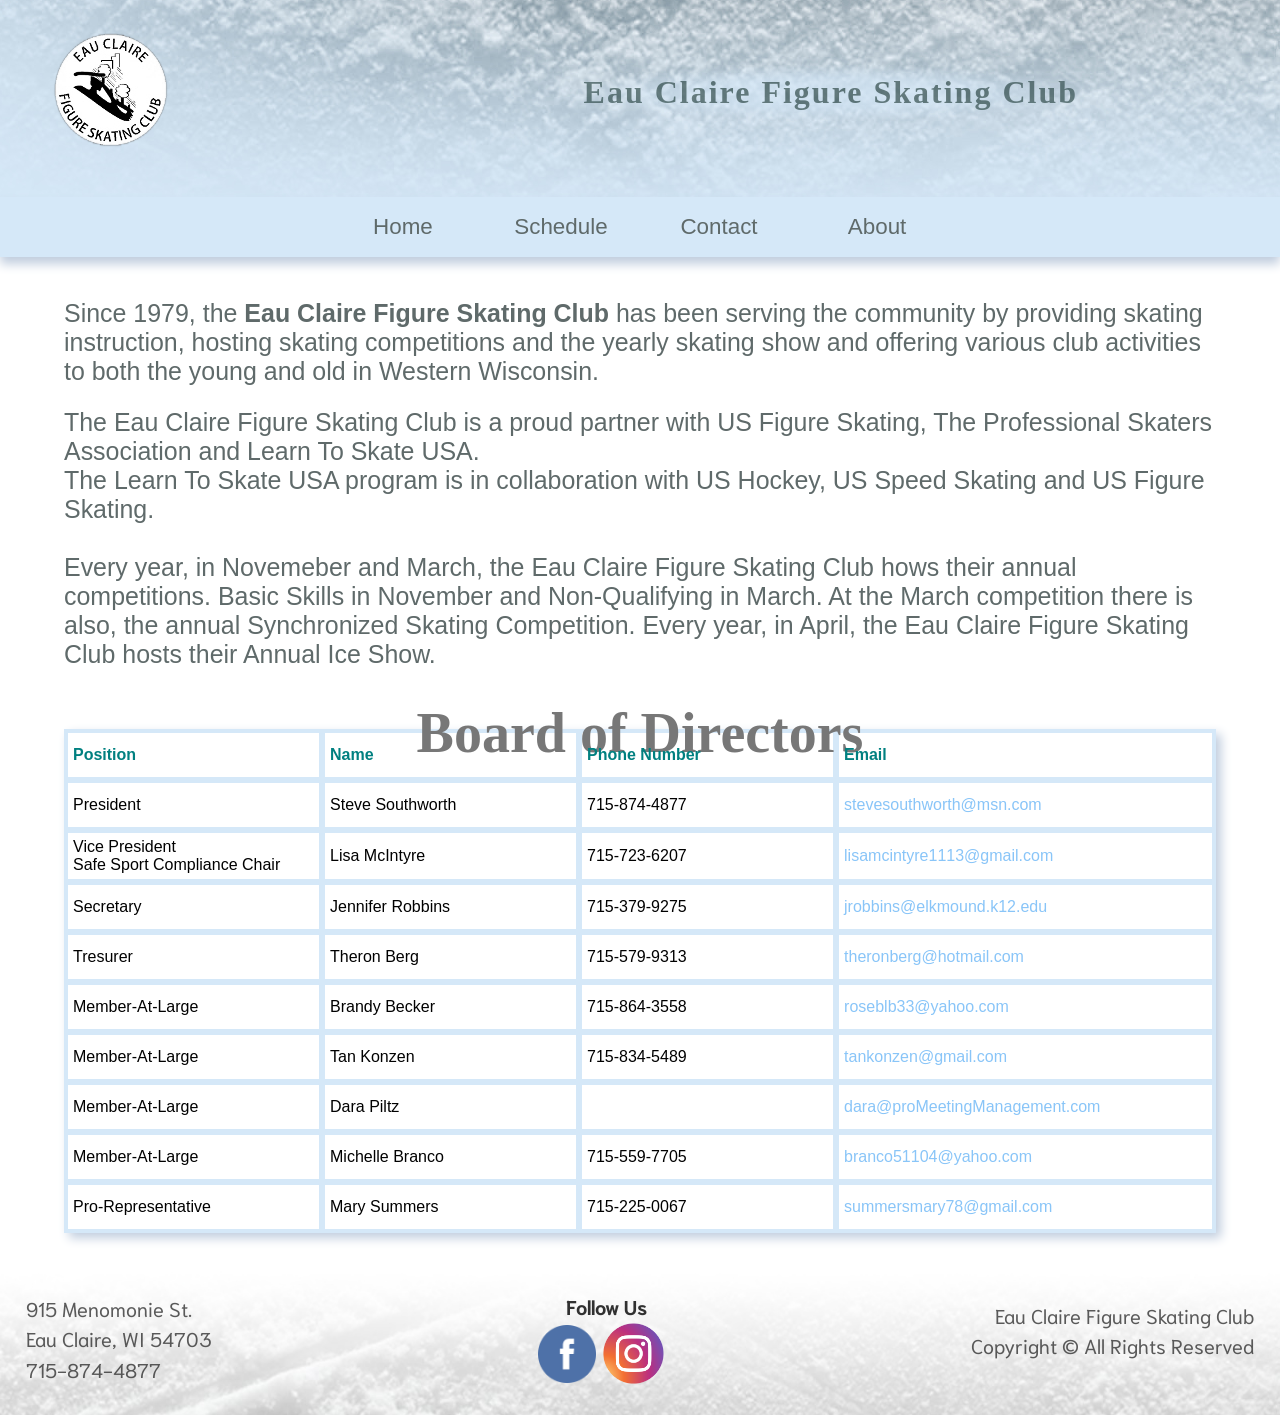
==== commit c7f03363: "change schedule nav to point to a schedule view and added the register button. Once clicked, the pop" ====
--- a/Front end/about.html
+++ b/Front end/about.html
@@ -15,7 +15,7 @@
         <ul id="nav">
           <div class="ul">
             <li><a class="active" href="IceSkating.html">Home</a></li>
-            <li><a href="schedule.html">Schedule</a></li>
+            <li><a href="scheduleView.html">Schedule</a></li>
             <li><a href="contact.html">Contact</a></li>
             <li><a href="about.html">About</a></li>
             </div>
--- a/Front end/css/stylesheet.css
+++ b/Front end/css/stylesheet.css
@@ -272,14 +272,15 @@
   margin-left: auto;
   margin-right: auto;
   margin-bottom: 2em;
-  background-color: white;
-  box-shadow: 5px 5px 10px #95c8f4;
+  background-color: #d5e8f8;
+  box-shadow: 5px 5px 10px #c0cdde;
 }
 td, th{
   padding: 5px 0 5px 0;
   width: 13%;
   margin-left: 5px;
-  background-color: #d5e8f8;
+  background-color: white;
+  border: solid 2px #d5e8f8;
 }
 td{
   height: 150px
@@ -294,7 +295,7 @@
 .scheduleContent button{
   display: inline-block;
   background-color: aliceblue;
-  box-shadow: 5px 5px 10px #95c8f4;
+  box-shadow: 5px 5px 10px #c0cdde;
   font-size: 1.3em;
   padding: 4px;
   border-radius: 7px;
@@ -303,13 +304,16 @@
 }
 .scheduleContent button:hover{
   background-color: #fff;
-  box-shadow: 3px 3px 5px #95c8f4;
+  box-shadow: 3px 3px 5px #c0cdde;
   
 }
 #scheduleMain h2{
   font-family: cursive;
   text-align: center;
   text-decoration: underline;
+}
+#scheduleMain li{
+  list-style: none;
 }
 .calendarDay{
   text-align: left;
@@ -387,7 +391,6 @@
 	width: 80%;
 	height: 80%;
 	margin: 0 auto;
-	background-color: #d5e8f8;
 	padding-top: 2em;
 }
 
@@ -397,7 +400,7 @@
 }
 .contact-column {
     float: left;
-    width: 45%;
+    width: 48%;
     height: 100%;
 }
 
@@ -413,17 +416,38 @@
     clear: both;
 }
 
-.contact-form {
+.contact-form, #ContactInfo {
     margin: 0 auto;
     max-width: 500px;
     padding: 15px 15px 10px 15px;
     border: 1px solid #d5e8f8;
+    box-shadow: 0 0 20px 0 rgba(0, 0, 0, 0.2), 0 5px 5px 0 rgba(0, 0, 0, 0.24);
+    background: #F9F9F9;
+    height: 100%;
+    color: #5F6A6A;
+}
+
+#ContactInfo h3 {
+	padding-top: 1em;
+}
+
+#ContactInfo img {
+	width: 80%;
+	margin: 0 auto;
+	padding-bottom: 2em;
+	padding-top: 2em;
+}
+
+.contact-form h1, #ContactInfo h1 {
+  display: block;
+  font-size: 30px;
+  font-weight: 300;
+  margin-bottom: 25px;
 }
 
 .contact-form .req {
     color:red;
 }
-
 .contact-form .split-input {
     width: 48%;
 }
@@ -455,7 +479,8 @@
     font-size: 16px;
 }
 
-.contact-form input[type=text]{
+.contact-form input[type=text],
+.contact-form input[type=number] {
   height: 3em;
 }
 .contact-form input[type=email]{
@@ -464,6 +489,7 @@
 
 .contact-form input {
 	font-size: 16px;
+	padding-left: 1em;
 }
 
 .contact-form input[type=submit], 
@@ -542,9 +568,9 @@
   font-size: 1em
 }
 #map {
-	width: 85% !important;
+	width: 75% !important;
 	height: 280px;
-	margin: 0;
+	margin: 0 auto;
 	position: relative;
 	padding-bottom: 3em;
 }
@@ -565,15 +591,24 @@
 /* summary.html styles */
 
 #summary-container {
-	width: 80%;
+	width: 100%;
+	height: 100%;
 	margin: 0 auto;
+	padding: 5em;
 }
 
 .summary-column {
     float: left;
     width: 40%;
     height: 100%;
-    margin: 3em;
+}
+
+#summary-selections {
+	padding: 15px 15px 10px 15px;
+    border: 1px solid #d5e8f8;
+    box-shadow: 0 0 20px 0 rgba(0, 0, 0, 0.2), 0 5px 5px 0 rgba(0, 0, 0, 0.24);
+    background: #F9F9F9;
+    color: #5F6A6A;
 }
 
 
@@ -594,6 +629,7 @@
 	color: teal;
 }
 #about{
+  margin-top: 3em;
   font-size: 1.2em;
 }
 #aboutIntro {
@@ -618,34 +654,36 @@
   justify-content: center;
 }
 h2 {
+  color: #777777;
+  font-family: cursive;
+  font-size: 3.5em;
+  margin-bottom: .5em;
+  text-align: center;
+  z-index: 2;
+  height: 0
+}
+#sessions{
+  font-size: 4em;
+  color: white;
   position: relative;
   top: -6em;
   height: 0;
-  color: white;
-  font-family: cursive;
-  font-size: 4em;
-  text-align: center;
-  z-index: 2;
-}
-#sessionsShadow1{
-  text-align: left;
-  color: rgba(0,0,0,0);
-  text-shadow: 6px 6px 13px rgba(0,0,0,0.4);
+}
+.sessionsShadow{
+  color: black;
+  opacity: .4;
   z-index: 1;
   position: relative;
-  left: 6.8em;
-  top: -6.1em;
+  left: .7em;
   transform: skewX(-25deg);
+  letter-spacing: 4px;
+  filter: blur(4px)
+}
+#sessionsShadow1{
+  top: -7.4em;
 }
 #sessionsShadow2{
-  text-align: left;
-  color: rgba(0,0,0,0);
-  text-shadow: 6px 6px 13px rgba(0,0,0,0.4);
-  z-index: 1;
-  position: relative;
-  left: 7.5em;
-  top: -4.5em;
-  transform: skewX(-25deg);
+  top: -6em; 
 }
 main {
   margin: 0 auto;
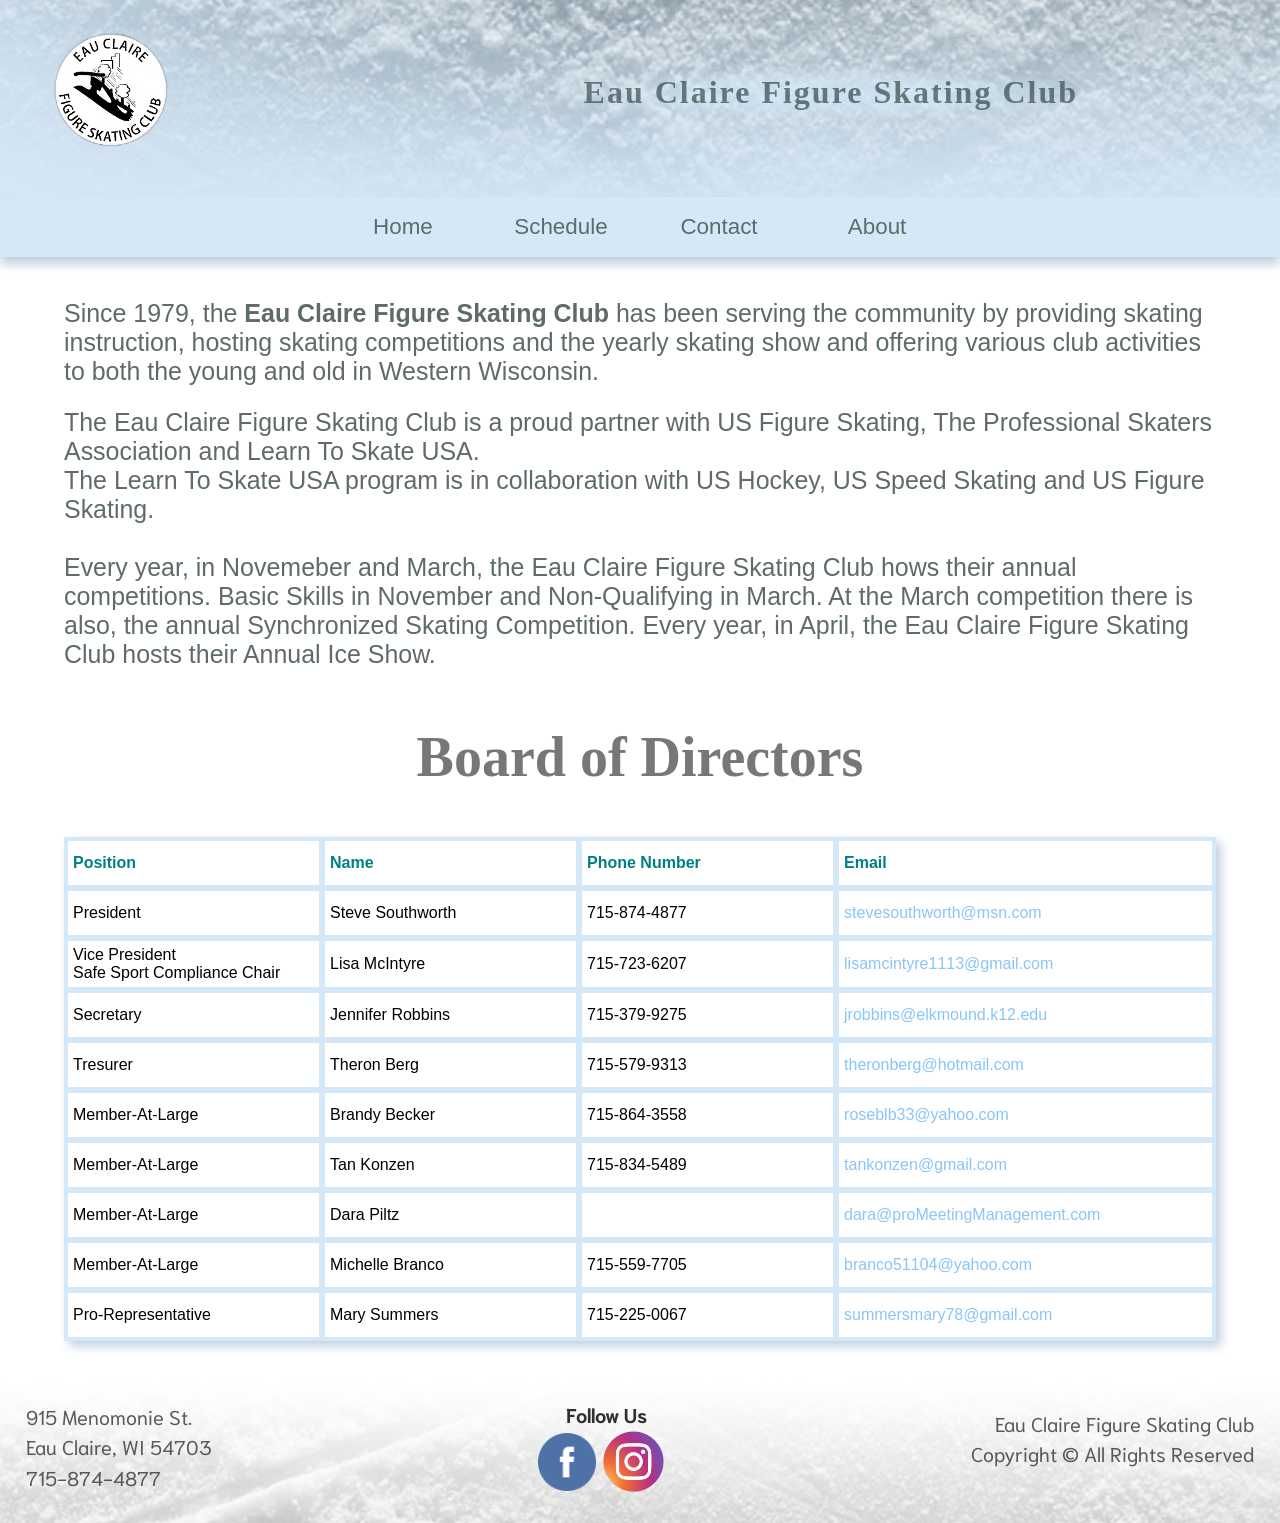
==== commit 62bc7a3e: "worked on schedule page a smidge" ====
--- a/Front end/about.html
+++ b/Front end/about.html
@@ -37,7 +37,7 @@
     </section>
     
    <section id="boardOfDirectors">
-   	<h2>Board of Directors</h2>
+   	<h2 id="hDirect">Board of Directors</h2>
           <table class="boardOfDirectors">
             <tr class="boardOfDirectorsTR"><th>Position</th><th>Name</th><th>Phone Number</th><th>Email</th>
             <tr>
--- a/Front end/css/stylesheet.css
+++ b/Front end/css/stylesheet.css
@@ -274,6 +274,7 @@
   margin-bottom: 2em;
   background-color: #d5e8f8;
   box-shadow: 5px 5px 10px #c0cdde;
+  width: 100%
 }
 td, th{
   padding: 5px 0 5px 0;
@@ -283,7 +284,7 @@
   border: solid 2px #d5e8f8;
 }
 td{
-  height: 150px
+  height: 130px
 }
 #sessiontypes{
   display: block;
@@ -454,6 +455,10 @@
 #boardOfDirectors{
   margin-top: 2em;
 }
+#hDirect{
+  height: 1.5em;
+  margin-top: 1em
+}
 .split-label {
     width: 48%;
     display: inline-block;
@@ -614,17 +619,16 @@
 
 /* about.html styles - start */
 
-.boardOfDirectors table, th, td {
+.boardOfDirectors table, .boardOfDirectors th, .boardOfDirectors td {
     /*border: 1px solid black;*/
     border-collapse: collapse;
     margin: auto;
     text-align: left
 }
-.boardOfDirectors th, td {
+.boardOfDirectors th, .boardOfDirectors td {
     padding: 5px;
     height: 3em
 }
-
 tr.boardOfDirectorsTR {
 	color: teal;
 }
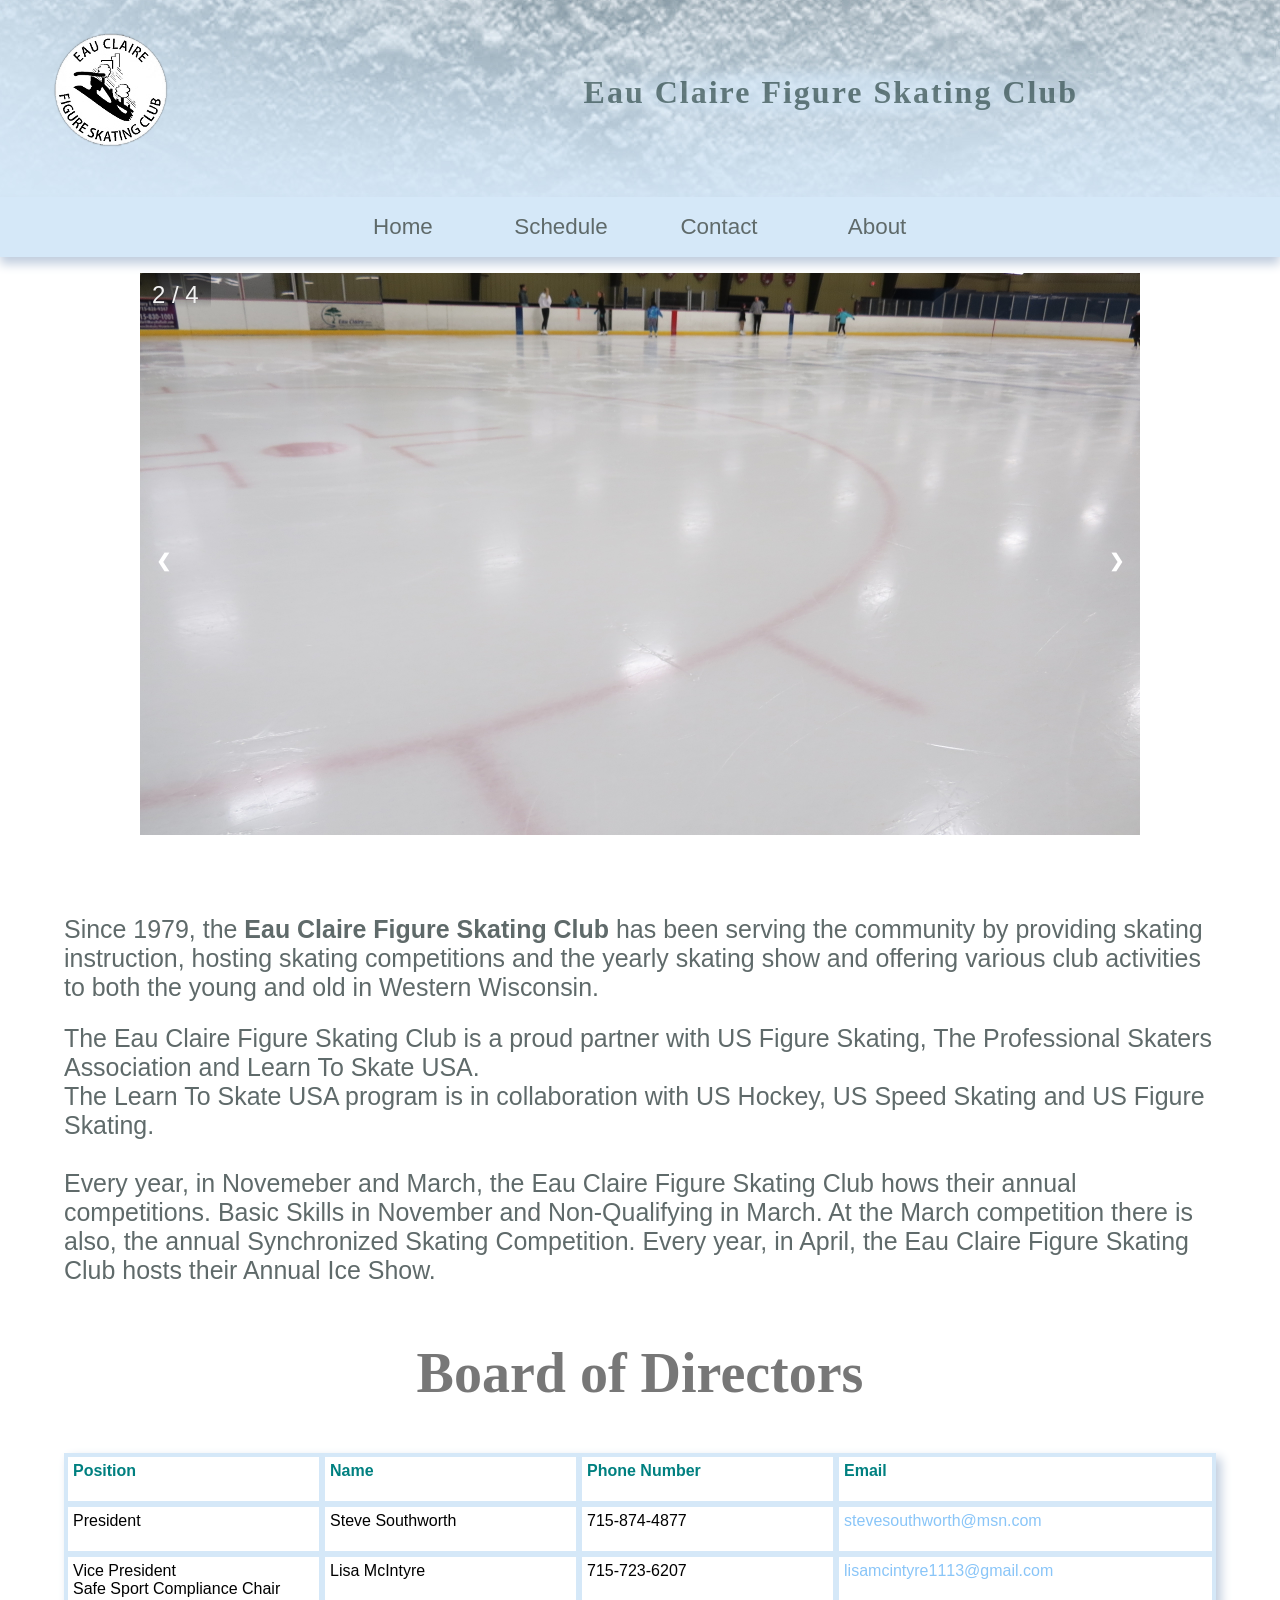
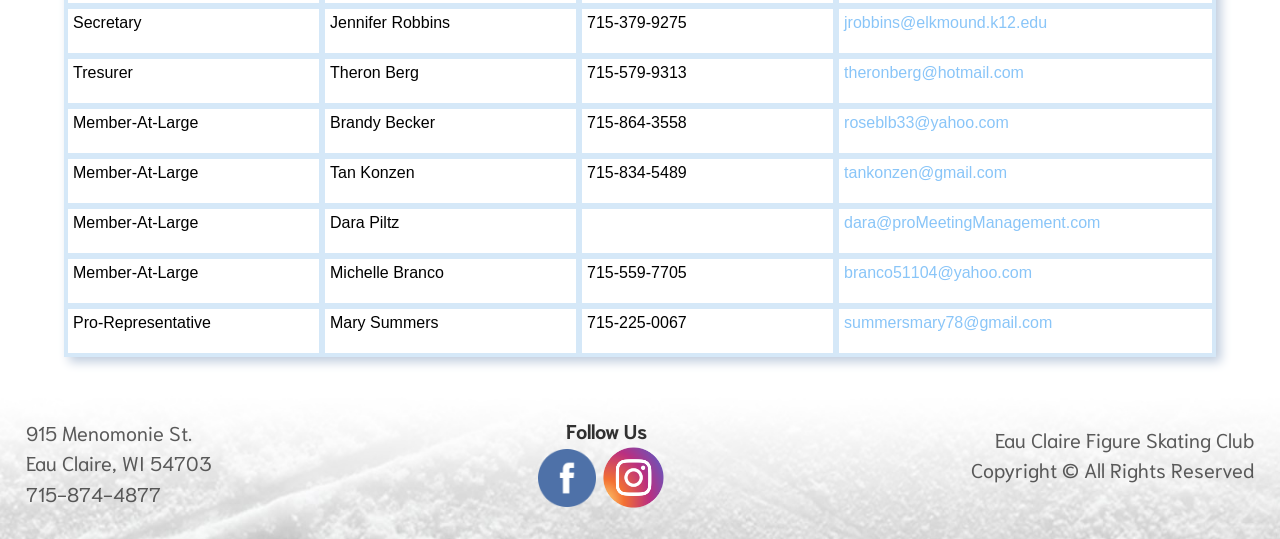
==== commit 11b1e449: "finished calendar, added slideshow" ====
--- a/Front end/about.html
+++ b/Front end/about.html
@@ -3,8 +3,7 @@
 <head>
   <title>ECFigureSkate</title>
   <link href="css/stylesheet.css" rel="stylesheet" type="text/css">
-    
-
+  <link href="css/slideshow.css" rel="stylesheet" type="text/css">
 </head>
 <body>
 <header>
@@ -14,7 +13,7 @@
         
         <ul id="nav">
           <div class="ul">
-            <li><a class="active" href="IceSkating.html">Home</a></li>
+            <li><a href="IceSkating.html">Home</a></li>
             <li><a href="scheduleView.html">Schedule</a></li>
             <li><a href="contact.html">Contact</a></li>
             <li><a href="about.html">About</a></li>
@@ -26,6 +25,36 @@
 	</header>
   
   <div id="main">
+    
+    
+    <!-- Slideshow container -->
+<div class="slideshow-container">
+
+  <!-- Full-width images with number and caption text -->
+  <div class="mySlides fade">
+    <div class="numbertext">1 / 4</div>
+    <img src="images/slideshow/2018-10-09%2006.41.46-1.jpg" style="width:100%">
+  </div>
+  <div class="mySlides fade">
+    <div class="numbertext">2 / 4</div>
+    <img src="images/slideshow/2018-10-09%2006.42.06.jpg" style="width:100%">
+  </div>
+  <div class="mySlides fade">
+    <div class="numbertext">3 / 4</div>
+    <img src="images/slideshow/2018-10-09%2006.48.09.jpg" style="width:100%">
+  </div>  
+  <div class="mySlides fade">
+    <div class="numbertext">4 / 4</div>
+    <img src="images/slideshow/2018-10-09%2006.48.51.jpg" style="width:100%">
+  </div>
+
+  <!-- Next and previous buttons -->
+  <a class="prev" onclick="plusSlides(-1)">&#10094;</a>
+  <a class="next" onclick="plusSlides(1)">&#10095;</a>
+</div>
+<br>
+
+    
     <section id= "about">
       <p id="aboutIntro">Since 1979, the <strong>Eau Claire Figure Skating Club</strong> has been serving the community by providing skating instruction, hosting skating competitions and the yearly skating show and offering various club activities to both the young and old in Western Wisconsin.</p><br>
       <p id="aboutIntro">The Eau Claire Figure Skating Club is a proud partner with US Figure Skating, The Professional Skaters Association and Learn To Skate USA.<br>
@@ -138,7 +167,25 @@
           </p>
         </div>
     </footer>
+    <script>
+      var slideIndex = 1;
+showSlides(slideIndex);
+
+
+function showSlides() {
+    var i;
+    var slides = document.getElementsByClassName("mySlides");
+    for (i = 0; i < slides.length; i++) {
+        slides[i].style.display = "none"; 
+    }
+    slideIndex++;
+    if (slideIndex > slides.length) {slideIndex = 1} 
+    slides[slideIndex-1].style.display = "block"; 
+    setTimeout(showSlides, 5000); // Change image every 2 seconds
+}
+    </script>
   </body>
+   
 </html>
   <!-- Idk what's going on here but it was invalid html so I commented it out -sks
 /*<<<<<<< HEAD
--- a/Front end/css/stylesheet.css
+++ b/Front end/css/stylesheet.css
@@ -282,6 +282,7 @@
   margin-left: 5px;
   background-color: white;
   border: solid 2px #d5e8f8;
+  vertical-align: text-top
 }
 td{
   height: 130px
@@ -606,6 +607,7 @@
     float: left;
     width: 40%;
     height: 100%;
+  margin-left: 5em
 }
 
 #summary-selections {
@@ -624,6 +626,9 @@
     border-collapse: collapse;
     margin: auto;
     text-align: left
+}
+td p{
+  padding-left: 10px; 
 }
 .boardOfDirectors th, .boardOfDirectors td {
     padding: 5px;
@@ -704,3 +709,55 @@
 }
 
 /* about.html styles - end */
+#instructions{
+  width: 80%;
+  margin-right: auto;
+  margin-left: auto;
+  margin-top: 3em;
+  margin-bottom: 2em;
+  padding: 20px;  
+  border: 1px solid #d5e8f8;
+  box-shadow: 0 0 20px 0 rgba(0, 0, 0, 0.2), 0 5px 5px 0 rgba(0, 0, 0, 0.24);
+  background: #F9F9F9;
+}
+#instructions h4{
+  font-size: 1.3em;
+  text-align: center;
+  margin-bottom: .5em
+}
+
+#scheduleMain tr:first-child th:not(span):first-child{
+  font-size: 2em;
+  font-family: cursive;
+  color: cadetblue;
+}
+#scheduleMain span{
+  font-size: .5em;
+  font-family: sans-serif;
+  color: aliceblue;
+  background-color: cadetblue;
+  border-radius: 8px;
+  margin: 8px;
+  padding: 8px;
+  text-align: center;
+  box-shadow: 5px 5px 10px #c0cdde;
+  position: relative
+}
+#btnPrev{
+  float: left;
+}
+#btnNext{
+  float: right;
+  
+}
+#scheduleMain span:hover{
+  background-color: #378091;
+  color: #bcc3c9
+}
+#scheduleMain span:active{
+  top: 1px;
+  left: 2px;
+  box-shadow: 2px 2px 5px #c0cdde;
+  background-color: #378091;
+  color: #bcc3c9
+}
--- a/Front end/css/slideshow.css
+++ b/Front end/css/slideshow.css
@@ -0,0 +1,85 @@
+/* Slideshow container */
+.slideshow-container {
+  max-width: 1000px;
+  position: relative;
+  margin: auto;
+}
+
+/* Hide the images by default */
+.mySlides {
+    display: none;
+}
+
+/* Next & previous buttons */
+.prev, .next {
+  cursor: pointer;
+  position: absolute;
+  top: 50%;
+  width: auto;
+  margin-top: -22px;
+  padding: 16px;
+  color: white;
+  font-weight: bold;
+  font-size: 18px;
+  transition: 0.6s ease;
+  border-radius: 0 3px 3px 0;
+}
+
+/* Position the "next button" to the right */
+.next {
+  right: 0;
+  border-radius: 3px 0 0 3px;
+}
+.prev{
+  left: 0;
+  border-radius: 3px 0 0 3px;
+}
+
+/* On hover, add a black background color with a little bit see-through */
+.prev:hover, .next:hover {
+  background-color: rgba(0,0,0,0.8);
+}
+
+/* Caption text */
+.text {
+  color: #f2f2f2;
+  font-size: 15px;
+  padding: 8px 12px;
+  position: absolute;
+  bottom: 8px;
+  width: 100%;
+  text-align: center;
+}
+
+/* Number text (1/3 etc) */
+.numbertext {
+  color: #f2f2f2;
+  font-size: 1.5em;
+  padding: 8px 12px;
+  position: absolute;
+  top: 0;
+  border-radius: 4px;
+  background: linear-gradient(180deg, rgba(0, 0, 0, 0.62) 0%,rgba(0,0,0,0) 80%);
+}
+
+.active, .dot:hover {
+  background-color: #717171;
+}
+
+/* Fading animation */
+.fade {
+  -webkit-animation-name: fade;
+  -webkit-animation-duration: 1.5s;
+  animation-name: fade;
+  animation-duration: 1.5s;
+}
+
+@-webkit-keyframes fade {
+  from {opacity: .4} 
+  to {opacity: 1}
+}
+
+@keyframes fade {
+  from {opacity: .4} 
+  to {opacity: 1}
+}
